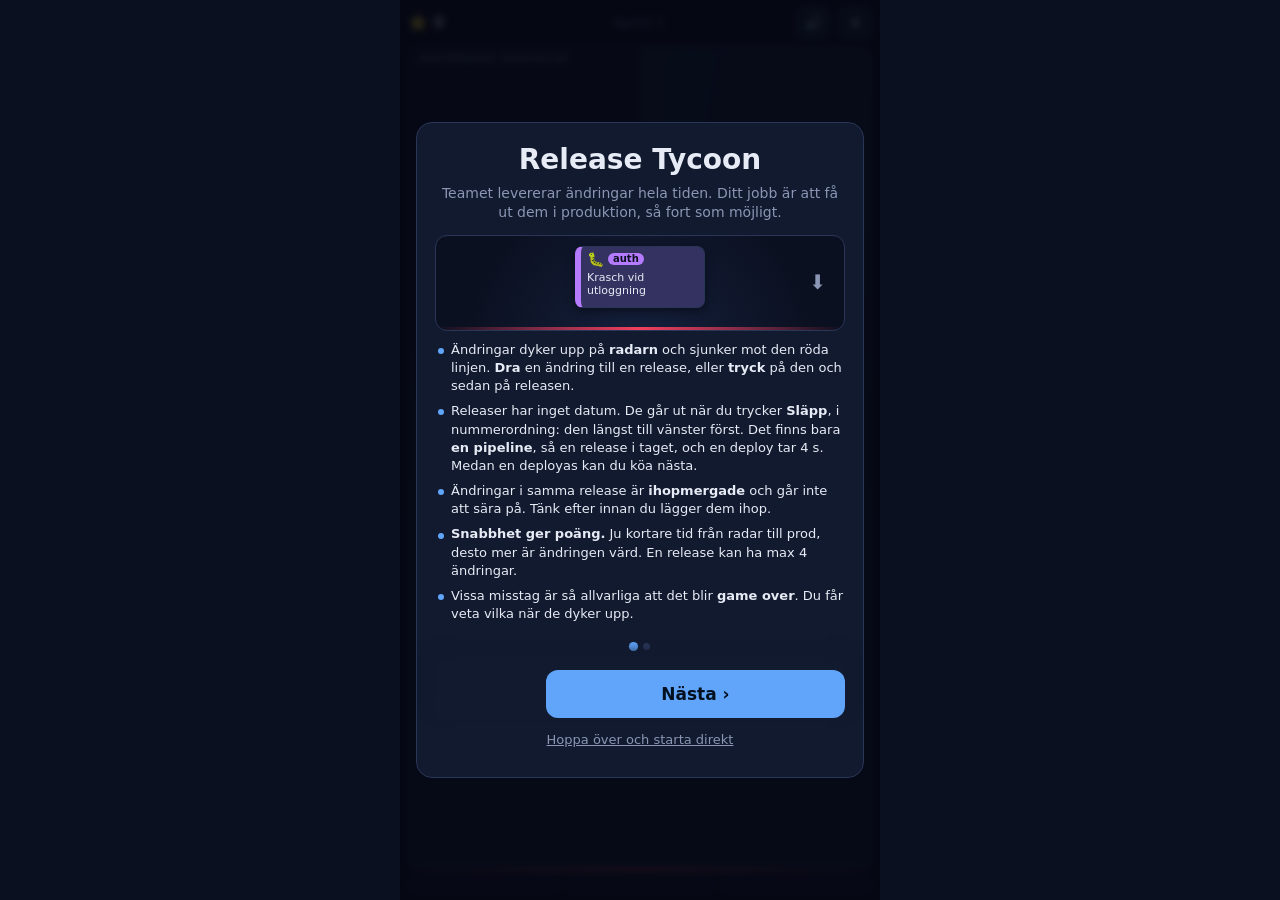
==== index.html @ 0600c7bc "Ta bort 20-sekundersregeln mellan infokort När progressionen styrs av stjärnor dyker det nya upp dir" ====
<!doctype html>
<html lang="sv">
<head>
  <meta charset="utf-8">
  <meta name="viewport" content="width=device-width, initial-scale=1, maximum-scale=1, user-scalable=no, viewport-fit=cover">
  <meta name="theme-color" content="#0b1020">
  <meta name="apple-mobile-web-app-capable" content="yes">
  <title>Release Tycoon</title>
  <link rel="stylesheet" href="style.css?v=4">
</head>
<body>
  <div id="game">
    <header id="hud">
      <div class="score"><span>⭐ <span id="score">0</span></span><span class="goal" id="goal" title="Nästa nya sorts ändring"></span></div>
      <div class="sprint"><span id="sprint">Sprint 1</span><button class="pi-go hidden" id="pi-go" data-pigo>▶ Starta sprint</button><span class="dbprod hidden" id="dbprod" title="Databasschemat i produktion"></span></div>
      <button class="icon-btn" id="mute-btn" aria-label="Ljud">🔊</button>
      <button class="icon-btn" id="pause-btn" aria-label="Paus">⏸</button>
    </header>

    <main id="inbox">
      <div class="inbox-label">Inkommande ändringar</div>
      <div id="toasts"></div>
      <div id="banner"></div>
      <canvas id="pi-canvas" class="hidden"></canvas>
      <div id="pi" class="hidden"></div>
    </main>

    <section id="releases"></section>

    <div class="overlay" id="start-screen">
      <div class="panel intro" id="intro-panel">
        <!-- data-start: shown before the first game. data-key: also shown as an info card the first time it comes up in play. -->
        <section class="page" data-key="intro" data-start>
          <h1>Release Tycoon</h1>
          <p class="sub">Teamet levererar ändringar hela tiden. Ditt jobb är att få ut dem i produktion, så fort som möjligt.</p>
          <div class="demo-radar">
            <div class="card demo-card" data-mod="auth">
              <div class="c-top"><span class="ic">🐛</span><span class="mod">auth</span></div>
              <div class="c-title">Krasch vid utloggning</div>
            </div>
            <span class="demo-arrow">⬇</span>
            <div class="demo-line"></div>
          </div>
          <ul class="rules icon-rules">
            <li><span>Ändringar dyker upp på <b>radarn</b> och sjunker mot den röda linjen. <b>Dra</b> en ändring till en release, eller <b>tryck</b> på den och sedan på releasen.</span></li>
            <li><span>Releaser har inget datum. De går ut när du trycker <b>Släpp</b>, i nummerordning: den längst till vänster först. Det finns bara <b>en pipeline</b>, så en release i taget, och en deploy tar 4 s. Medan en deployas kan du köa nästa.</span></li>
            <li><span>Ändringar i samma release är <b>ihopmergade</b> och går inte att sära på. Tänk efter innan du lägger dem ihop.</span></li>
            <li><span><b>Snabbhet ger poäng.</b> Ju kortare tid från radar till prod, desto mer är ändringen värd. En release kan ha max 4 ändringar.</span></li>
            <li><span>Vissa misstag är så allvarliga att det blir <b>game over</b>. Du får veta vilka när de dyker upp.</span></li>
          </ul>
        </section>

        <section class="page" data-key="bottom" data-start>
          <h2>Når den botten?</h2>
          <p class="sub">Ingen ändring försvinner. Hinner du inte planera den följer den med i nästa release ändå, som i verkligheten.</p>
          <ul class="rules icon-rules">
            <li><span>Den hamnar i releasen <b>längst till vänster</b>, även om den redan är full.</span></li>
            <li><span>Den är <b>oplanerad och otestad</b> och ger bara halva poängen. Den kan också ställa till det: en konflikt, eller något värre.</span></li>
            <li><span>Släpper du aldrig och releasen når 8 ändringar tröttnar chefen och deployar den själv.</span></li>
          </ul>
          <p class="note">Spelet börjar enkelt. Ju fler ⭐ du samlar, desto fler sorters ändringar dyker upp. Nästa mål syns under poängen, och du får ett infokort när något nytt händer.</p>
        </section>

        <section class="page" data-key="conflict">
          <h2>⚔️ Git-konflikt!</h2>
          <p class="sub">Varje ändring hör till en av fyra tjänster. Färgen syns på kortet.</p>
          <ul class="rules svc-grid">
            <li><span class="mod" data-mod="auth">auth</span><span>Inloggning</span></li>
            <li><span class="mod" data-mod="kassa">kassa</span><span>Betalning</span></li>
            <li><span class="mod" data-mod="sok">sök</span><span>Sökningen</span></li>
            <li><span class="mod" data-mod="app">app</span><span>Mobilappen</span></li>
          </ul>
          <ul class="rules icon-rules">
            <li><span>Två ändringar i <b>samma tjänst</b> i samma release ger en git-konflikt.</span></li>
            <li><span>Tryck på den röda knappen <b>4 gånger</b> för att lösa den. Släpp är spärrat tills den är löst.</span></li>
            <li><span>Går releasen ut ändå (till exempel när chefen deployar) blir det <b>rollback</b>: ändringarna hamnar på radarn igen, och tiden de väntat kostar poäng.</span></li>
          </ul>
          <p class="note">Ihopmergade ändringar går inte att flytta isär, så konflikten måste lösas. Sprid ut ändringar i samma tjänst från början.</p>
        </section>

        <section class="page" data-key="db">
          <h2>🗄️ Databasändringar</h2>
          <p class="sub">En databasändring är en migrering av databasen. Den räknas som 2 ändringar och är värd 150 p.</p>
          <ul class="rules icon-rules">
            <li><span>Migreringarna är numrerade (<span class="dbv">V41</span>, <span class="dbv">V42</span> …) och måste ut i <b>nummerordning</b>.</span></li>
            <li><span>Ligger V42 i en release medan V41 inte är i prod varnar releasen med ⛔ och en röd Släpp-knapp.</span></li>
            <li><span>Släpper du ändå går databasen sönder: <b>game over</b>.</span></li>
          </ul>
          <p class="note">Ta migreringarna i tur och ordning: den äldsta först.</p>
        </section>

        <section class="page" data-key="dbOrder">
          <h2>🗄️ Fel ordning!</h2>
          <p class="sub">Migreringarna dyker inte alltid upp i den ordning de skapades. Ibland kommer <span class="dbv">V62</span> några sekunder före <span class="dbv">V61</span>.</p>
          <ul class="rules icon-rules">
            <li><span>Den som saknas är på väg. Releasen visar ⛔ tills den ligger på plats, även innan den syns på radarn.</span></li>
            <li><span>Släpp inte V62 förrän V61 är med eller redan i prod. Annars: <b>game over</b>.</span></li>
          </ul>
          <p class="note">Ser du ett hopp i numreringen: vänta in den som saknas.</p>
        </section>

        <section class="page" data-key="sec">
          <h2>🔒 Säkerhetsfix!</h2>
          <p class="sub">Säkerhetsfixar faller snabbare och är värda 250 p.</p>
          <ul class="rules icon-rules">
            <li><span>De måste vara <b>i prod inom 30 s</b> från att de dyker upp. Klockan syns på kortet, och på releasen när fixen ligger där.</span></li>
            <li><span>Hinner den inte ut utnyttjas hålet: <b>game over</b>.</span></li>
          </ul>
          <p class="note">Lägg den i en release och släpp direkt, även om releasen inte är full.</p>
        </section>

        <section class="page" data-key="api">
          <h2>🔌 API-ändringar</h2>
          <p class="sub">En API-ändring berör flera tjänster: ett kort för servern och ett för klienten.</p>
          <div class="demo-pair">
            <div class="card demo-card2" data-mod="kassa">
              <div class="c-top"><span class="mod">kassa</span><span class="pair">A×2</span></div>
              <div class="c-title">/orders server</div>
            </div>
            <span class="demo-plus">+</span>
            <div class="card demo-card2" data-mod="app">
              <div class="c-top"><span class="mod">app</span><span class="pair">A×2</span></div>
              <div class="c-title">/orders klient</div>
            </div>
          </div>
          <p class="note"><span class="pair">A×2</span> betyder: API-ändring <b>A</b>, som består av <b>2 kort</b>. Kort med samma bokstav hör ihop.</p>
          <ul class="rules icon-rules">
            <li><span>De <b>går inte att dela</b>. Flyttar du ett kort följer det andra med, så det måste finnas plats för båda.</span></li>
            <li><span>Klienten dyker upp några sekunder efter servern. Tills den ligger i samma release varnar releasen med ⛔ och en röd Släpp-knapp.</span></li>
            <li><span>Släpper du en ofullständig API-ändring går klienterna sönder: <b>game over</b>.</span></li>
            <li><span>120 p per kort, och +100 p när hela ändringen var planerad.</span></li>
          </ul>
        </section>

        <section class="page" data-key="deadline">
          <h2>⏰ Kundlöfte</h2>
          <p class="sub">Ibland väntar en kund på en buggfix eller databasändring.</p>
          <ul class="rules icon-rules">
            <li><span>Klockan på kortet räknar ner, var ändringen än ligger. Ligger den i en release visar releasen klockan.</span></li>
            <li><span>Kommer den ut i tid: <b>+150 p</b>. Missar du deadline: <b>game over</b>.</span></li>
          </ul>
          <p class="note">Deadlines sitter på ärendena, inte på releaserna.</p>
        </section>

        <section class="page" data-key="spont">
          <h2>🔀 main har gått vidare</h2>
          <p class="sub">Någon annan har mergat till main, och din release måste rebasas.</p>
          <ul class="rules icon-rules">
            <li><span>En orange konflikt kan dyka upp av sig själv, även när det bara finns en ändring i releasen.</span></li>
            <li><span>Den löses som en vanlig konflikt: tryck 4 gånger.</span></li>
          </ul>
          <p class="note">Ja, det händer alltid när man minst anar det.</p>
        </section>

        <section class="page" data-key="apiBig">
          <h2>🔌 Större API-ändringar</h2>
          <p class="sub">Nu kan en API-ändring beröra 3 eller 4 tjänster. <span class="pair">B×3</span> betyder API-ändring B, som består av 3 kort.</p>
          <div class="demo-pair">
            <div class="card demo-card2 small" data-mod="kassa">
              <div class="c-top"><span class="mod">kassa</span><span class="pair">B×3</span></div>
              <div class="c-title">/cart server</div>
            </div>
            <div class="card demo-card2 small" data-mod="sok">
              <div class="c-top"><span class="mod">sök</span><span class="pair">B×3</span></div>
              <div class="c-title">/cart klient</div>
            </div>
            <div class="card demo-card2 small" data-mod="app">
              <div class="c-top"><span class="mod">app</span><span class="pair">B×3</span></div>
              <div class="c-title">/cart klient</div>
            </div>
          </div>
          <ul class="rules icon-rules">
            <li><span>Alla korten måste i samma release. En ändring med 4 kort fyller en hel release.</span></li>
            <li><span>+100 p per klient när hela ändringen var planerad.</span></li>
          </ul>
        </section>

        <section class="page" data-key="pi">
          <h2>🍬 PI planning</h2>
          <p class="sub">Var tredje sprint: spring och samla godis!</p>
          <ul class="rules icon-rules">
            <li><span><b>Tryck</b> för att hoppa, tryck igen för dubbelhopp. Ramlar du ner är banan slut.</span></li>
            <li><span>Varje godis blir en ny ändring ✨.</span></li>
            <li><span>Sen står allt still. Planera i lugn och ro, och tryck <b>Starta sprint</b>.</span></li>
          </ul>
        </section>

        <div class="dots" id="dots"></div>
        <div class="intro-nav">
          <button class="nav-btn" id="prev-btn">‹ Tillbaka</button>
          <button class="big-btn" id="next-btn">Nästa ›</button>
        </div>
        <button class="link-btn" id="skip-btn">Hoppa över och starta direkt</button>
        <p class="hi" id="hi-start"></p>
      </div>
    </div>

    <div class="overlay hidden" id="pause-screen">
      <div class="panel">
        <h2>Paus</h2>
        <p class="sub">Retro? Nej, det hinns inte med.</p>
        <button class="big-btn" id="resume-btn">Fortsätt</button>
        <button class="link-btn" id="help-btn">Visa instruktionerna</button>
      </div>
    </div>

    <div class="overlay hidden" id="over-screen">
      <div class="panel">
        <h2 id="over-title">Game over</h2>
        <p class="reason" id="over-reason"></p>
        <p class="sub" id="over-text"></p>
        <div class="stats" id="over-stats"></div>
        <button class="big-btn" id="again-btn">Nytt mjukvaruprojekt</button>
      </div>
    </div>
  </div>
  <script src="game.js?v=4"></script>
</body>
</html>
---- style.css ----
:root {
  --bg: #0b1020;
  --panel: #121a2f;
  --panel2: #1a2442;
  --line: #2a3658;
  --text: #e6ebf5;
  --muted: #8a96b3;
  --good: #34d399;
  --bad: #f43f5e;
  --warn: #fbbf24;
  --accent: #60a5fa;
  --cw: 100px;
  --ch: 62px;
  --sh: 32px;
}

* { box-sizing: border-box; margin: 0; padding: 0; }

html, body {
  height: 100%;
  background: var(--bg);
  color: var(--text);
  font-family: system-ui, -apple-system, "Segoe UI", Roboto, sans-serif;
  overscroll-behavior: none;
}

body {
  display: flex;
  justify-content: center;
  touch-action: none;
  user-select: none;
  -webkit-user-select: none;
  -webkit-touch-callout: none;
  -webkit-tap-highlight-color: transparent;
}

button { font: inherit; cursor: pointer; touch-action: none; }

#game {
  position: relative;
  width: 100%;
  max-width: 480px;
  height: 100vh;
  height: 100dvh;
  display: flex;
  flex-direction: column;
  overflow: hidden;
  padding: env(safe-area-inset-top) 8px env(safe-area-inset-bottom);
}

body.hurt #game { animation: hurt .35s; }
@keyframes hurt {
  0% { box-shadow: inset 0 0 0 0 rgba(244, 63, 94, 0); }
  30% { box-shadow: inset 0 0 60px 10px rgba(244, 63, 94, .55); }
  100% { box-shadow: inset 0 0 0 0 rgba(244, 63, 94, 0); }
}

/* HUD */
#hud { flex: none; height: 46px; display: flex; align-items: center; gap: 8px; }
.score { font-weight: 800; min-width: 74px; font-variant-numeric: tabular-nums; display: flex; flex-direction: column; line-height: 1.2; white-space: nowrap; }
.goal { font-size: 10px; font-weight: 700; color: var(--muted); }
.goal:empty { display: none; }
.sprint { flex: 1; display: flex; flex-direction: column; align-items: center; line-height: 1.2; font-size: 13px; color: var(--muted); white-space: nowrap; }
/* Schema version in prod, so the player knows which migration is next. */
.dbprod { font-size: 12px; font-weight: 800; color: var(--text); }
.dbprod.hidden { display: none; }
.dbprod.bump { animation: bump .6s ease-out; }
@keyframes bump { 30% { transform: scale(1.25); color: var(--good); } }
.icon-btn {
  flex: none; width: 34px; height: 34px; border-radius: 8px;
  background: var(--panel2); border: 1px solid var(--line); color: var(--text); font-size: 15px;
}

/* Inbox (the radar) */
#inbox {
  position: relative; flex: 1; min-height: 220px;
  background: radial-gradient(circle at 50% 110%, #15203d 0%, var(--panel) 70%);
  border: 1px solid var(--line); border-radius: 12px; overflow: hidden;
}
#inbox::before {
  content: ""; position: absolute; inset: -60%; pointer-events: none;
  background: conic-gradient(from 0deg at 50% 50%, rgba(96, 165, 250, .13), transparent 22%);
  animation: sweep 7s linear infinite;
}
#inbox::after {
  content: ""; position: absolute; left: 0; right: 0; bottom: 0; height: 3px; pointer-events: none;
  background: linear-gradient(90deg, transparent, var(--bad), transparent);
}
@keyframes sweep { to { transform: rotate(360deg); } }
.inbox-label {
  position: absolute; top: 6px; left: 10px; font-size: 10px; color: var(--muted);
  letter-spacing: .08em; text-transform: uppercase; pointer-events: none;
}

/* Change cards */
.card {
  position: absolute; left: 0; top: 0; width: var(--cw); height: var(--ch);
  background: color-mix(in srgb, var(--mod) 16%, var(--panel2)); border: 1px solid var(--line); border-left: 6px solid var(--mod);
  border-radius: 8px; padding: 4px 6px 7px; font-size: 11px; line-height: 1.2;
  will-change: transform; box-shadow: 0 3px 10px rgba(0, 0, 0, .45);
  animation: pop .25s ease-out;
}
@keyframes pop { from { opacity: 0; } to { opacity: 1; } }
.card.type-sec { background: #33172a; }
.card.selected { outline: 2px solid var(--accent); outline-offset: 1px; z-index: 5; }
.card.lifted { opacity: .25; }
.card.danger { border-color: var(--bad); animation: pulse .45s infinite alternate; }
.c-top { display: flex; align-items: center; gap: 4px; }
.c-top .ic { font-size: 14px; }
.c-title { margin-top: 3px; max-height: 2.4em; overflow: hidden; }
.mod {
  font-size: 10px; padding: 0 5px; border-radius: 6px; font-weight: 800;
  color: #0b1020; background: var(--mod);
}
.dbv { font-size: 10px; font-weight: 900; padding: 0 4px; border-radius: 4px; background: var(--text); color: var(--bg); }
.slot .dbv { font-size: 9px; padding: 0 3px; }
.pair {
  margin-left: auto; font-size: 10px; font-weight: 900; color: #04101f;
  background: var(--accent); border-radius: 4px; padding: 0 4px;
}
.tag {
  position: absolute; top: -9px; right: 6px; font-size: 9px; font-weight: 900; color: #1a1200;
  background: var(--warn); padding: 1px 4px; border-radius: 6px; box-shadow: 0 1px 4px rgba(0, 0, 0, .5);
}
.tag.sec { background: var(--bad); color: #fff; }

.ghost {
  position: fixed; z-index: 100; pointer-events: none; margin: 0;
  transform: scale(1.06) rotate(-2deg); opacity: .95; animation: none;
  box-shadow: 0 10px 24px rgba(0, 0, 0, .6);
}

/* Releases (the runways) */
#releases { flex: none; display: grid; grid-template-columns: repeat(3, minmax(0, 1fr)); gap: 6px; padding: 6px 0 8px; }
.release {
  position: relative; min-width: 0; display: flex; flex-direction: column; gap: 4px; padding: 6px;
  background: var(--panel); border: 1px solid var(--line); border-radius: 10px;
  transition: border-color .15s, opacity .15s, transform .15s;
}
.release.can-drop { border-color: var(--accent); box-shadow: inset 0 0 0 1px var(--accent); }
.release.no-drop { opacity: .5; }
.release.hover { transform: translateY(-3px); background: var(--panel2); }
.release.shake { animation: shake .3s; }
.release.shift { animation: laneshift .3s ease-out; }
.release.enter { animation: laneenter .35s ease-out; }
@keyframes laneshift { from { transform: translateX(calc(100% + 6px)); } }
@keyframes laneenter { from { transform: translateX(50%); opacity: 0; } }
@keyframes shake {
  25% { transform: translateX(-4px); } 50% { transform: translateX(4px); } 75% { transform: translateX(-2px); }
}
.rel-head { display: flex; justify-content: space-between; align-items: baseline; font-weight: 800; font-size: 13px; }
.rel-time { font-size: 12px; color: var(--warn); font-variant-numeric: tabular-nums; }
.rel-time.urgent { color: var(--bad); }
.rel-label { font-size: 10px; height: 12px; color: var(--bad); font-weight: 800; white-space: nowrap; overflow: hidden; text-overflow: ellipsis; }

.slots { position: relative; display: flex; flex-direction: column; gap: 3px; }
.slot {
  position: relative; height: var(--sh); display: flex; align-items: center; gap: 3px; padding: 0 4px;
  border-radius: 6px; border-left: 5px solid var(--mod); font-size: 10px; white-space: nowrap; overflow: hidden;
  background: color-mix(in srgb, var(--mod) 22%, var(--panel2));
}
.slot.big { height: calc(var(--sh) * 2 + 3px); flex-direction: column; justify-content: center; align-items: flex-start; }
.slot.empty { background: transparent; border: 1px dashed var(--line); }
.slot.selected { outline: 2px solid var(--accent); outline-offset: -1px; }
.slot .st { flex: 1; min-width: 0; overflow: hidden; text-overflow: ellipsis; }
.slot.big .st { flex: none; width: 100%; }
.slot .pair { margin-left: 0; }
.slot .due { font-weight: 900; color: var(--warn); font-variant-numeric: tabular-nums; }
.slot .due.sec { color: var(--bad); }
.slot.unplanned { outline: 1px dashed var(--warn); outline-offset: -1px; }

.conflicts { position: absolute; left: 0; right: 0; bottom: 0; display: flex; flex-direction: column; gap: 3px; }
.conflict {
  border: 0; border-radius: 6px; padding: 7px 2px; font-size: 11px; font-weight: 800; color: #fff;
  background: var(--bad); box-shadow: 0 2px 10px rgba(244, 63, 94, .5); animation: pulse .4s infinite alternate;
}
.conflict:active { transform: scale(.95); }
.conflict.spont { background: #c2410c; box-shadow: 0 2px 10px rgba(194, 65, 12, .5); }
.deploy {
  position: absolute; inset: 0; display: flex; align-items: center; justify-content: center;
  border-radius: 6px; background: rgba(11, 16, 32, .8); font-weight: 800; font-size: 12px;
}
.release.deploying .slot { animation: liftoff 4s ease-in forwards; }
.deploy { flex-direction: column; gap: 6px; }
.deploy i { display: block; width: 70%; height: 4px; border-radius: 2px; background: var(--line); overflow: hidden; position: relative; }
.deploy i::after { content: ""; position: absolute; inset: 0; background: var(--accent); transform-origin: left; animation: deploybar var(--dt) linear forwards; }
@keyframes deploybar { from { transform: scaleX(0); } to { transform: scaleX(1); } }
@keyframes liftoff { 88% { transform: none; opacity: 1; } to { transform: translateY(-30px); opacity: 0; } }

.ship {
  border: 0; border-radius: 8px; padding: 8px 0; font-size: 12px; font-weight: 800;
  background: var(--accent); color: #04101f;
}
/* Releasing now would end the game: the lane label says why. */
.ship.danger { background: var(--bad); color: #fff; }
.ship.queued { background: transparent; color: var(--accent); box-shadow: inset 0 0 0 2px var(--accent); }
.ship.queued.danger { color: var(--bad); box-shadow: inset 0 0 0 2px var(--bad); }
.ship:disabled { background: var(--line); color: var(--muted); }

@keyframes pulse { from { filter: brightness(1); } to { filter: brightness(1.35); } }

/* Messages */
#toasts {
  position: absolute; left: 8px; right: 8px; top: 36%; z-index: 20; pointer-events: none;
  display: flex; flex-direction: column; align-items: center; gap: 4px;
}
.toast {
  max-width: 100%; padding: 5px 10px; border-radius: 8px; font-size: 12px; font-weight: 700;
  background: rgba(18, 26, 47, .85); border: 1px solid var(--line); animation: toast 2.4s forwards;
}
.toast.good { border-color: var(--good); color: var(--good); }
.toast.bad { border-color: var(--bad); color: #ffd0d8; background: rgba(80, 14, 30, .92); }
.toast.warn { border-color: var(--warn); color: var(--warn); }
@keyframes toast {
  0% { opacity: 0; transform: translateY(-6px); } 10% { opacity: 1; transform: none; }
  80% { opacity: 1; } 100% { opacity: 0; transform: translateY(-8px); }
}
#banner {
  position: absolute; left: 0; right: 0; top: 62%; z-index: 15; text-align: center; pointer-events: none;
  opacity: 0; font-size: 28px; font-weight: 900; text-shadow: 0 2px 16px rgba(0, 0, 0, .8);
}
#banner small { display: block; font-size: 13px; font-weight: 600; color: var(--muted); }
#banner.show { animation: banner 2s forwards; }
@keyframes banner { 0% { opacity: 0; transform: scale(.8); } 15% { opacity: 1; transform: none; } 75% { opacity: 1; } 100% { opacity: 0; } }

/* Overlays */
.overlay {
  position: absolute; inset: 0; z-index: 50; display: flex; align-items: center; justify-content: center;
  padding: 16px; background: rgba(5, 8, 18, .86); backdrop-filter: blur(3px); touch-action: pan-y;
}
.overlay.hidden { display: none; }
.panel {
  width: 100%; max-height: 100%; overflow-y: auto; padding: 20px 18px;
  background: var(--panel); border: 1px solid var(--line); border-radius: 16px; text-align: center;
}
.panel h1 { font-size: 28px; }
.panel h2 { font-size: 24px; }
.sub { margin: 8px 0 12px; color: var(--muted); font-size: 14px; line-height: 1.4; }
.rules { list-style: none; text-align: left; font-size: 13px; line-height: 1.4; display: grid; gap: 7px; margin-bottom: 16px; }
.rules li { padding-left: 4px; }
.big-btn {
  width: 100%; padding: 14px; border: 0; border-radius: 12px; font-size: 17px; font-weight: 900;
  background: var(--accent); color: #04101f;
}
.hi { margin-top: 10px; color: var(--muted); font-size: 13px; }

/* Instruction pages */
/* Children must not shrink: with max-height the panel scrolls instead of squeezing a page under the buttons. */
.intro { display: flex; flex-direction: column; }
.intro > * { flex-shrink: 0; }
.page { display: none; text-align: left; min-height: 400px; }
/* An info card is shorter, and lets the new card show through behind it. */
.overlay.tip { background: rgba(5, 8, 18, .55); backdrop-filter: none; }
.overlay.tip .page { min-height: 0; }
.page.active { display: block; animation: pagein .25s ease-out; }
@keyframes pagein { from { opacity: 0; transform: translateX(12px); } to { opacity: 1; transform: none; } }
.page h1, .page h2, .page .sub { text-align: center; }
.page h2 { margin-bottom: 4px; }
.icon-rules li { position: relative; padding-left: 16px; }
.icon-rules li::before { content: ""; position: absolute; left: 3px; top: .55em; width: 6px; height: 6px; border-radius: 50%; background: var(--accent); }
.neg { color: var(--bad); white-space: nowrap; }
.note {
  margin-top: 4px; padding: 10px 12px; border-radius: 10px; font-size: 13px; line-height: 1.4;
  background: var(--panel2); border-left: 3px solid var(--warn);
}
.page h3 { text-align: center; font-size: 17px; margin: 14px 0 0; }
.svc-grid { grid-template-columns: 1fr 1fr; gap: 6px 10px; margin-bottom: 10px; }
.svc-grid li { display: flex; align-items: center; gap: 8px; }
.svc-grid .mod { flex: none; width: 52px; font-size: 13px; padding: 3px 0; text-align: center; border-radius: 6px; }
.svc-list li { display: grid; grid-template-columns: 64px 1fr; gap: 8px; align-items: center; }
.svc-list .mod { font-size: 13px; padding: 3px 0; text-align: center; border-radius: 6px; }
.demo-radar {
  position: relative; height: 96px; margin: 4px 0 10px; border-radius: 12px; overflow: hidden;
  border: 1px solid var(--line); background: radial-gradient(circle at 50% 120%, #15203d 0%, var(--bg) 75%);
}
.demo-card { left: 50%; top: 10px; width: 130px; margin-left: -65px; animation: demofall 3s ease-in infinite; }
@keyframes demofall { 0% { transform: translateY(0); opacity: 0; } 10% { opacity: 1; } 85% { opacity: 1; } 100% { transform: translateY(18px); opacity: 0; } }
.demo-arrow { position: absolute; right: 18px; top: 34px; color: var(--muted); font-size: 20px; }
.demo-line { position: absolute; left: 0; right: 0; bottom: 0; height: 3px; background: linear-gradient(90deg, transparent, var(--bad), transparent); }
.demo-pair { display: flex; align-items: center; justify-content: center; gap: 6px; margin: 4px 0 14px; }
.demo-card2 { position: relative; width: 132px; height: auto; animation: none; padding-bottom: 6px; }
.demo-card2.small { width: 31%; }
.demo-plus { font-size: 20px; font-weight: 900; color: var(--muted); }
.dots { display: flex; justify-content: center; gap: 6px; margin: 4px 0 12px; }
.dots i { width: 7px; height: 7px; border-radius: 50%; background: var(--line); transition: background .2s, transform .2s; }
.dots i.on { background: var(--accent); transform: scale(1.3); }
/* The buttons stay visible at the bottom while a long page scrolls under them. */
.intro-nav { display: flex; gap: 8px; position: sticky; bottom: 0; z-index: 2; padding: 8px 0 2px; background: var(--panel); box-shadow: 0 -10px 12px var(--panel); }
.intro-nav .big-btn { flex: 1; }
.nav-btn {
  flex: none; padding: 0 14px; border-radius: 12px; font-weight: 700; font-size: 14px;
  background: var(--panel2); color: var(--text); border: 1px solid var(--line);
}
.link-btn { margin-top: 12px; background: none; border: 0; color: var(--muted); font-size: 13px; text-decoration: underline; }
#pause-screen .link-btn { display: block; margin: 12px auto 0; }
.reason { margin: 10px 0 2px; padding: 10px 12px; border-radius: 10px; background: rgba(244, 63, 94, .12); border: 1px solid var(--bad); font-size: 14px; line-height: 1.4; }
.stats { display: grid; grid-template-columns: 1fr 1fr; gap: 8px; margin: 4px 0 16px; }
.stats div { background: var(--panel2); border-radius: 10px; padding: 8px; font-size: 12px; color: var(--muted); }
.stats b { display: block; font-size: 20px; color: var(--text); }

/* PI planning: a platform level, then calm planning */
#pi-canvas { position: absolute; inset: 0; z-index: 10; width: 100%; height: 100%; touch-action: none; }
#pi-canvas.hidden { display: none; }
.pi-hint { font-size: 11px; font-weight: 600; opacity: .8; white-space: nowrap; overflow: hidden; text-overflow: ellipsis; }
#pi {
  position: absolute; left: 6px; right: 6px; top: 4px; z-index: 12; pointer-events: none;
  display: flex; align-items: center; justify-content: center; gap: 8px; padding: 5px 10px; border-radius: 10px;
  background: rgba(40, 30, 8, .9); border: 1px solid var(--warn); color: var(--warn); font-size: 13px; font-weight: 800;
}
#pi.hidden { display: none; }
.pi-go {
  height: 28px; border: 0; border-radius: 9px; padding: 0 14px; margin-bottom: 1px;
  background: var(--good); color: #04101f; font: inherit; font-size: 13px; font-weight: 900; white-space: nowrap;
  box-shadow: 0 0 0 0 rgba(52, 211, 153, .6); animation: pigo 1.6s ease-out infinite;
}
@keyframes pigo { 70% { box-shadow: 0 0 0 8px rgba(52, 211, 153, 0); } 100% { box-shadow: 0 0 0 0 rgba(52, 211, 153, 0); } }
.hidden.pi-go, #sprint.hidden { display: none; }
#inbox.pi-hunt .card { opacity: .2; pointer-events: none; }
.card.type-story { background: color-mix(in srgb, var(--warn) 14%, var(--panel2)); }
.sub .pair, .note .pair { font-size: 12px; padding: 1px 5px; }
.inbox-label.queued {
  z-index: 7; top: 4px; left: 6px; padding: 2px 6px; border-radius: 6px;
  background: rgba(40, 30, 8, .92); border: 1px solid var(--warn); color: var(--warn); font-weight: 800;
}
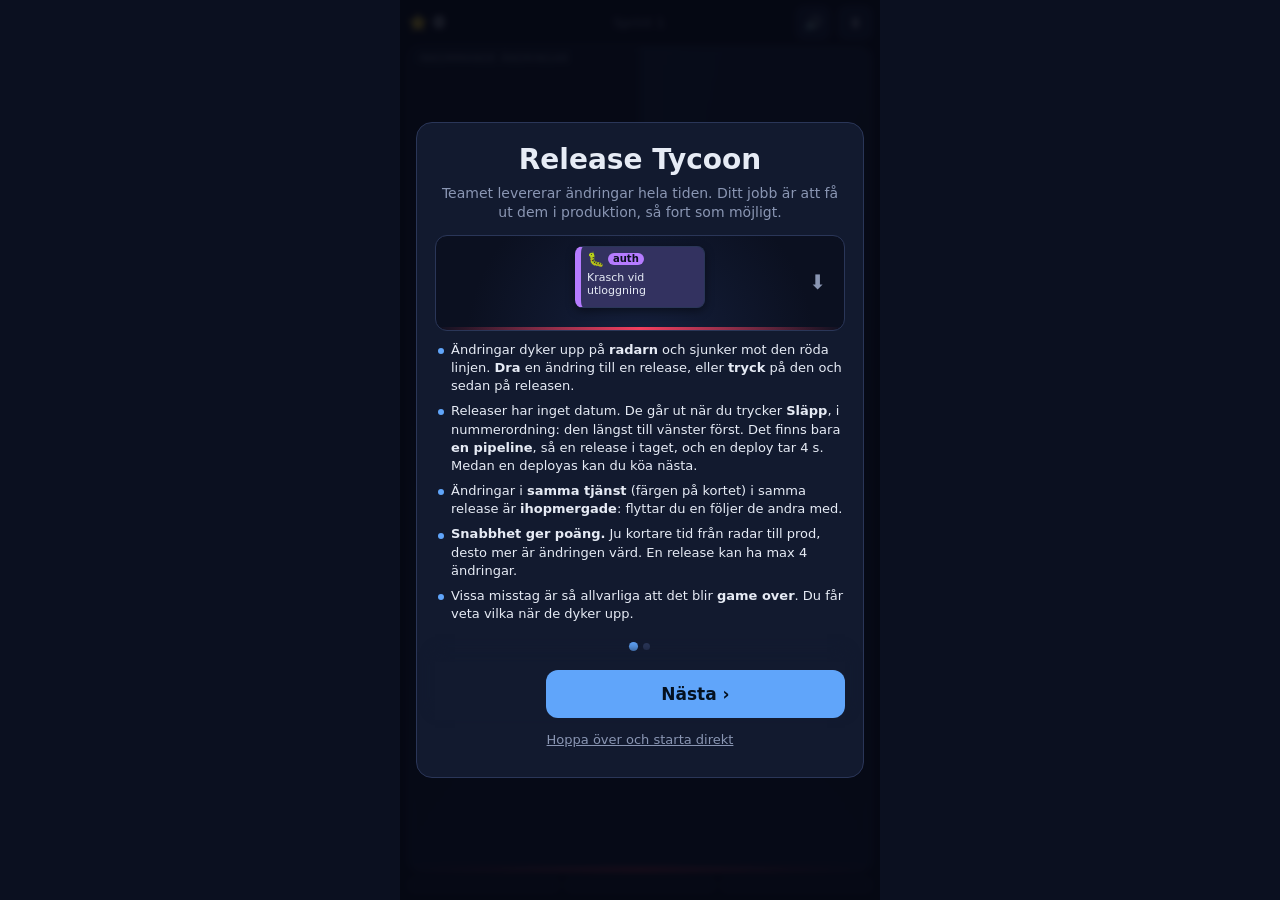
==== commit c3dc6888: "Ändringar i samma tjänst flyttas tillsammans mellan releaser Ersätter förra ändringen (att det sakna" ====
--- a/index.html
+++ b/index.html
@@ -6,7 +6,7 @@
   <meta name="theme-color" content="#0b1020">
   <meta name="apple-mobile-web-app-capable" content="yes">
   <title>Release Tycoon</title>
-  <link rel="stylesheet" href="style.css?v=4">
+  <link rel="stylesheet" href="style.css?v=9">
 </head>
 <body>
   <div id="game">
@@ -44,7 +44,7 @@
           <ul class="rules icon-rules">
             <li><span>Ändringar dyker upp på <b>radarn</b> och sjunker mot den röda linjen. <b>Dra</b> en ändring till en release, eller <b>tryck</b> på den och sedan på releasen.</span></li>
             <li><span>Releaser har inget datum. De går ut när du trycker <b>Släpp</b>, i nummerordning: den längst till vänster först. Det finns bara <b>en pipeline</b>, så en release i taget, och en deploy tar 4 s. Medan en deployas kan du köa nästa.</span></li>
-            <li><span>Ändringar i samma release är <b>ihopmergade</b> och går inte att sära på. Tänk efter innan du lägger dem ihop.</span></li>
+            <li><span>Ändringar i <b>samma tjänst</b> (färgen på kortet) i samma release är <b>ihopmergade</b>: flyttar du en följer de andra med.</span></li>
             <li><span><b>Snabbhet ger poäng.</b> Ju kortare tid från radar till prod, desto mer är ändringen värd. En release kan ha max 4 ändringar.</span></li>
             <li><span>Vissa misstag är så allvarliga att det blir <b>game over</b>. Du får veta vilka när de dyker upp.</span></li>
           </ul>
@@ -75,7 +75,7 @@
             <li><span>Tryck på den röda knappen <b>4 gånger</b> för att lösa den. Släpp är spärrat tills den är löst.</span></li>
             <li><span>Går releasen ut ändå (till exempel när chefen deployar) blir det <b>rollback</b>: ändringarna hamnar på radarn igen, och tiden de väntat kostar poäng.</span></li>
           </ul>
-          <p class="note">Ihopmergade ändringar går inte att flytta isär, så konflikten måste lösas. Sprid ut ändringar i samma tjänst från början.</p>
+          <p class="note">Flyttar du ändringarna följer konflikten med, så den måste lösas. Sprid ut ändringar i samma tjänst från början.</p>
         </section>
 
         <section class="page" data-key="db">
@@ -214,6 +214,6 @@
       </div>
     </div>
   </div>
-  <script src="game.js?v=4"></script>
+  <script src="game.js?v=9"></script>
 </body>
 </html>
